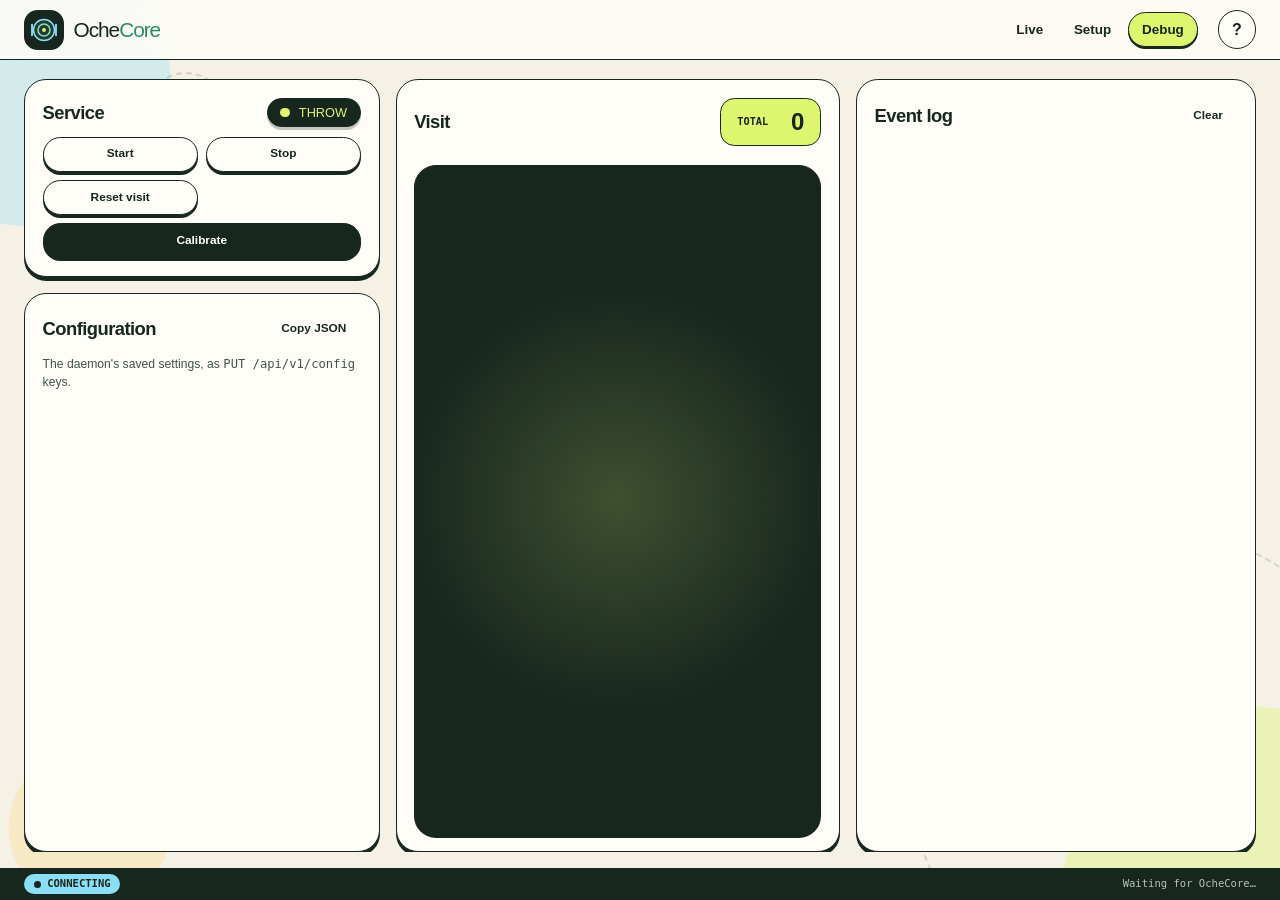
==== crates/oche-api/ui/debug/index.html @ 312de06c "feat(api): serve the browser UI on the daemon's port Embed the browser UI (live view, four-step setu" ====
<!doctype html>
<html lang="en">
<head>
  <meta charset="utf-8">
  <meta name="viewport" content="width=device-width, initial-scale=1">
  <meta name="theme-color" content="#f5f1e7">
  <meta name="description" content="Debug tools for the OcheCore board: service controls, demo throws and the raw event log.">
  <title>Debug · OcheCore</title>
  <link rel="icon" href="../assets/icon.svg" type="image/svg+xml">
  <link rel="stylesheet" href="../assets/style.css">
</head>
<body data-page="debug">
  <a class="skip-link" href="#main-content">Skip to content</a>

  <header class="site-header">
    <a class="brand" href="../index.html" aria-label="OcheCore live view">
      <svg class="brand-mark" viewBox="0 0 48 48" aria-hidden="true">
        <rect width="48" height="48" rx="14" fill="#17261f"/>
        <circle cx="24" cy="24" r="14" fill="#203b31" stroke="#8bdef4" stroke-width="2"/>
        <circle cx="24" cy="24" r="8" fill="none" stroke="#91dfb7" stroke-width="2"/>
        <circle cx="24" cy="24" r="2.6" fill="#ddf56f"/>
        <path d="M8 17v14M40 17v14" fill="none" stroke="#8bdef4" stroke-width="2.5" stroke-linecap="round"/>
      </svg>
      <span class="brand-name">Oche<span>Core</span></span>
    </a>
    <nav class="app-nav" aria-label="Sections">
      <a href="../index.html">Live</a>
      <a href="../setup/index.html">Setup</a>
      <a href="../debug/index.html" aria-current="page">Debug</a>
    </nav>
    <a class="help-link" href="https://github.com/mondeggo/OcheCore" target="_blank" rel="noreferrer" aria-label="Open the OcheCore documentation">?</a>
  </header>

  <main class="page-shell" id="main-content">
    <div class="page-body debug-layout">
      <div class="debug-column">
        <section class="panel" aria-labelledby="service-title">
          <div class="panel-header">
            <h2 id="service-title">Service</h2>
            <span class="board-state board-state-small" id="board-state" data-tone="ready">Throw</span>
          </div>
          <div class="control-buttons">
            <button class="btn btn-small" type="button" data-command="start">Start</button>
            <button class="btn btn-small" type="button" data-command="stop">Stop</button>
            <button class="btn btn-small" type="button" data-command="reset">Reset visit</button>
            <button class="btn btn-small" type="button" data-command="demo_takeout" data-args='{"remaining":0}' data-demo-only hidden>Take out darts</button>
            <button class="btn btn-small btn-primary" type="button" data-command="calibrate">Calibrate</button>
          </div>
        </section>

        <section class="panel debug-config" aria-labelledby="config-title">
          <div class="panel-header">
            <h2 id="config-title">Configuration</h2>
            <button class="btn btn-small btn-ghost" type="button" id="copy-config">Copy JSON</button>
          </div>
          <p class="hint">The daemon's saved settings, as <code>PUT /api/v1/config</code> keys.</p>
          <ol class="debug-list" id="config-list"></ol>
        </section>
      </div>

      <section class="panel debug-throws" aria-labelledby="throws-title">
        <div class="panel-header">
          <h2 id="throws-title">Visit</h2>
          <span class="visit-total">Total <strong id="visit-total">0</strong></span>
        </div>
        <div class="dart-slots" id="dart-slots"></div>
        <div class="board-stage">
          <svg id="throw-board" viewBox="-235 -235 470 470" role="img" aria-label="Dartboard with the darts of the current visit; in demo mode, click to throw"></svg>
        </div>
        <div class="quick-throws" role="group" aria-label="Quick demo throws" data-demo-only hidden>
          <button class="throw-btn" type="button" data-throw="T20">T20</button>
          <button class="throw-btn" type="button" data-throw="T19">T19</button>
          <button class="throw-btn" type="button" data-throw="D20">D20</button>
          <button class="throw-btn" type="button" data-throw="SB">SB</button>
          <button class="throw-btn" type="button" data-throw="DB">DB</button>
          <button class="throw-btn" type="button" data-throw="MISS">Miss</button>
        </div>
      </section>

      <section class="panel debug-events" aria-labelledby="log-title">
        <div class="panel-header">
          <h2 id="log-title">Event log</h2>
          <button class="btn btn-small btn-ghost" type="button" id="clear-events">Clear</button>
        </div>
        <ol class="debug-list debug-log" id="event-log"></ol>
      </section>
    </div>
  </main>

  <footer class="status-bar" aria-label="Board status">
    <span class="status-state" id="status-state" data-tone="ready">Ready</span>
    <span class="status-item" id="status-cameras"></span>
    <span class="status-item" id="status-address"></span>
    <span class="status-item status-preview" id="status-connection">Connecting…</span>
  </footer>

  <script src="../assets/app.js" defer></script>
  <script src="debug.js" defer></script>
</body>
</html>
---- crates/oche-api/ui/assets/style.css ----
:root {
  --ink: #17261f;
  --ink-soft: #42534b;
  --paper: #fffdf7;
  --canvas: #f5f1e7;
  --line: #cfc9bb;
  --lime: #ddf56f;
  --cyan: #8bdef4;
  --coral: #ff7b66;
  --yellow: #ffd463;
  --mint: #91dfb7;
  --red: #d9493f;
  --green: #2b8a60;
  --display: "Arial Rounded MT Bold", "Trebuchet MS", ui-rounded, "Segoe UI", sans-serif;
  --body: "Aptos", "Segoe UI", "Trebuchet MS", sans-serif;
  --mono: "Cascadia Mono", "SFMono-Regular", Consolas, monospace;
  --shadow: 0 4px 0 var(--ink);
  --radius: 22px;
  --gutter: max(1.5rem, (100% - 1280px) / 2);
  color-scheme: light;
  font-family: var(--body);
  color: var(--ink);
  /* Soft colour bubbles: big cyan and lime ones in opposite corners,
     two small accents, and dashed outlines in body::before/::after. */
  background:
    radial-gradient(circle at 2% 9%, rgba(139, 222, 244, 0.32) 0 9rem, transparent 9.1rem),
    radial-gradient(circle at 98% 100%, rgba(221, 245, 111, 0.4) 0 12rem, transparent 12.1rem),
    radial-gradient(circle at 93% 20%, rgba(255, 123, 102, 0.18) 0 3.2rem, transparent 3.3rem),
    radial-gradient(circle at 7% 92%, rgba(255, 212, 99, 0.26) 0 5rem, transparent 5.1rem),
    var(--canvas);
  background-attachment: fixed;
}

* {
  box-sizing: border-box;
}

html {
  min-width: 320px;
  overflow-x: clip;
}

body {
  display: flex;
  min-height: 100vh;
  min-height: 100dvh;
  flex-direction: column;
  margin: 0;
  font-size: 16px;
  line-height: 1.5;
}


body::before,
body::after {
  position: fixed;
  z-index: -1;
  border: 2px dashed rgba(23, 38, 31, 0.14);
  border-radius: 50%;
  pointer-events: none;
  content: "";
}

/* A ring around the lime bubble and a small one by the cyan bubble. */
body::before {
  right: -7rem;
  bottom: -7rem;
  width: 30rem;
  height: 30rem;
}

body::after {
  top: 4.5rem;
  left: 9rem;
  width: 5rem;
  height: 5rem;
}

/* The board view redirects to setup until the board is ready. */
body[data-page="home"]:not(.is-ready) main {
  visibility: hidden;
}

button,
input,
select {
  font: inherit;
}

button,
a {
  color: inherit;
  -webkit-tap-highlight-color: transparent;
}

svg {
  display: block;
}

h1,
h2,
h3,
p {
  margin-top: 0;
}

h1,
h2,
h3 {
  font-family: var(--display);
  letter-spacing: -0.03em;
  line-height: 1.05;
}

h1 {
  margin-bottom: 0.3rem;
  font-size: clamp(1.6rem, 2.6vw, 2.2rem);
}

h2 {
  margin-bottom: 0;
  font-size: 1.15rem;
}

h3 {
  margin: 0;
  font-size: 1rem;
}

p {
  color: var(--ink-soft);
}

:focus-visible {
  outline: 3px solid var(--coral);
  outline-offset: 3px;
}

.sr-only {
  position: absolute;
  width: 1px;
  height: 1px;
  overflow: hidden;
  clip: rect(0 0 0 0);
  white-space: nowrap;
}

.skip-link {
  position: absolute;
  top: 0.75rem;
  left: 0.75rem;
  z-index: 100;
  padding: 0.65rem 1rem;
  border: 2px solid var(--ink);
  border-radius: 999px;
  color: var(--paper);
  background: var(--ink);
  transform: translateY(-180%);
}

.skip-link:focus {
  transform: translateY(0);
}

/* Top bar: brand, the page's centre slot, section links and help. */
.page-shell {
  width: min(100% - 3rem, 1280px);
  margin-inline: auto;
}

.site-header {
  position: relative;
  z-index: 2;
  display: flex;
  align-items: center;
  gap: 1.25rem;
  padding: 0.6rem var(--gutter);
  border-bottom: 1.5px solid var(--ink);
  background: rgba(255, 253, 247, 0.86);
  backdrop-filter: blur(10px);
}

.brand {
  display: inline-flex;
  flex: 0 0 auto;
  align-items: center;
  gap: 0.6rem;
  text-decoration: none;
}

.brand-mark {
  width: 2.5rem;
  height: 2.5rem;
  border: 2px solid var(--ink);
  border-radius: 0.85rem;
  background: var(--ink);
}

.brand-name {
  font-family: var(--display);
  font-size: 1.3rem;
  letter-spacing: -0.05em;
}

.brand-name span {
  color: var(--green);
}

.help-link {
  display: grid;
  flex: 0 0 auto;
  width: 2.4rem;
  height: 2.4rem;
  place-items: center;
  border: 1.5px solid var(--ink);
  border-radius: 50%;
  background: var(--paper);
  font-family: var(--display);
  font-weight: 900;
  text-decoration: none;
}

/* Section links: Live, Setup, Debug. */
.app-nav {
  display: flex;
  flex: 0 0 auto;
  align-items: center;
  gap: 0.2rem;
  margin-left: auto;
}

.app-nav a {
  padding: 0.4rem 0.8rem;
  border: 1.5px solid transparent;
  border-radius: 999px;
  font-size: 0.84rem;
  font-weight: 800;
  text-decoration: none;
}

.app-nav a:hover {
  border-color: var(--ink);
}

.app-nav a[aria-current="page"] {
  border-color: var(--ink);
  background: var(--lime);
  box-shadow: 0 2px 0 var(--ink);
}

/* Steps: our tab bar. The current step is ink, finished steps are mint. */
.setup-nav {
  display: grid;
  flex: 1;
  max-width: 42rem;
  grid-template-columns: repeat(4, minmax(0, 1fr));
  gap: 0.25rem;
  margin-inline: auto;
  padding: 0.25rem;
  border: 1.5px solid var(--ink);
  border-radius: 999px;
  background: var(--canvas);
}

.setup-step {
  display: flex;
  min-width: 0;
  align-items: center;
  gap: 0.55rem;
  padding: 0.25rem 0.75rem 0.25rem 0.3rem;
  border-radius: 999px;
  text-decoration: none;
  transition: background 150ms ease;
}

.setup-step:hover {
  background: var(--paper);
}

.setup-step strong {
  overflow: hidden;
  font-size: 0.9rem;
  text-overflow: ellipsis;
  white-space: nowrap;
}

.step-number {
  display: grid;
  flex: 0 0 auto;
  width: 1.8rem;
  height: 1.8rem;
  place-items: center;
  border: 1.5px solid var(--ink);
  border-radius: 50%;
  font-family: var(--mono);
  font-size: 0.74rem;
  font-weight: 800;
}

/* Finished steps: a dark box with a lime tick, no tinted background. */
.setup-step.is-done .step-number {
  color: var(--lime);
  background: var(--ink);
}

.setup-step.is-current {
  color: var(--paper);
  background: var(--ink);
}

.setup-step.is-current .step-number {
  color: var(--ink);
  border-color: var(--lime);
  background: var(--lime);
}

/* Hidden panels stay hidden even when a class sets their display. */
[hidden] {
  display: none !important;
}

/* Steps open in order: later ones wait until the earlier ones are done. */
.setup-step.is-locked {
  opacity: 0.45;
  cursor: not-allowed;
}

.setup-step.is-locked:hover {
  background: none;
}

/* Page: centred title, the step's content, then Back / Next. */
.page-shell {
  display: flex;
  flex: 1;
  min-height: 0;
  flex-direction: column;
  padding-block: 1.2rem 1rem;
}

.page-head {
  margin-bottom: 1rem;
  text-align: center;
}

.lede {
  max-width: 90ch;
  margin: 0 auto;
  font-size: 0.95rem;
}

.hero-highlight {
  position: relative;
  z-index: 0;
  white-space: nowrap;
}

.hero-highlight::after {
  position: absolute;
  right: -0.1em;
  bottom: 0.04em;
  left: -0.06em;
  z-index: -1;
  height: 0.3em;
  border-radius: 999px;
  background: var(--lime);
  content: "";
  transform: rotate(-1.5deg);
}

.page-body {
  flex: 1;
  min-height: 0;
}

.footer-nav {
  display: flex;
  width: min(100%, var(--content-width, 100%));
  align-items: center;
  justify-content: flex-end;
  gap: 0.6rem;
  margin: 1rem auto 0;
}

/* Setup steps with fixed-size content keep title, panels and buttons
   together, centred in the window, instead of pushing the buttons down. */
body[data-page="board"] .page-shell,
body[data-page="cameras"] .page-shell,
body[data-page="calibrate"] .page-shell {
  justify-content: center;
}

body[data-page="board"] .page-body,
body[data-page="cameras"] .page-body,
body[data-page="calibrate"] .page-body {
  flex: 0 1 auto;
}

body[data-page="board"] {
  --content-width: 34rem;
}

.footer-start {
  margin-right: auto;
}

.panel {
  padding: 1.1rem;
  border: 1.5px solid var(--ink);
  border-radius: var(--radius);
  background: var(--paper);
  box-shadow: var(--shadow);
}

.panel-header {
  display: flex;
  align-items: center;
  justify-content: space-between;
  gap: 1rem;
  margin-bottom: 0.5rem;
}

/* Form fields. */
.field {
  display: grid;
  gap: 0.35rem;
}

.field-row {
  display: grid;
  grid-template-columns: repeat(2, minmax(0, 1fr));
  gap: 1rem;
  align-items: start;
}

.field label {
  font-size: 0.82rem;
  font-weight: 800;
}

.hint {
  margin: 0;
  color: var(--ink-soft);
  font-size: 0.76rem;
  line-height: 1.45;
}

input[type="text"],
select {
  width: 100%;
  min-height: 2.8rem;
  padding: 0.55rem 0.9rem;
  border: 1.5px solid var(--ink);
  border-radius: 0.8rem;
  color: var(--ink);
  background: var(--canvas);
  transition: box-shadow 150ms ease, background 150ms ease;
}

input[type="text"]::placeholder {
  color: #8b918a;
}

input[type="text"]:focus,
select:focus {
  background: var(--paper);
  box-shadow: 0 0 0 4px rgba(139, 222, 244, 0.4);
  outline: 0;
}

select {
  appearance: none;
  padding-right: 2.4rem;
  background-image:
    linear-gradient(45deg, transparent 50%, var(--ink) 50%),
    linear-gradient(135deg, var(--ink) 50%, transparent 50%);
  background-position:
    calc(100% - 1.15rem) 50%,
    calc(100% - 0.8rem) 50%;
  background-repeat: no-repeat;
  background-size: 0.35rem 0.35rem;
}

.field.has-error input[type="text"],
.field.has-error select {
  border-color: var(--red);
  box-shadow: 0 0 0 4px rgba(217, 73, 63, 0.18);
}

.field-error {
  color: var(--red);
  font-size: 0.74rem;
  font-weight: 800;
}

/* Buttons. */
.btn {
  display: inline-flex;
  min-height: 2.75rem;
  align-items: center;
  justify-content: center;
  gap: 0.5rem;
  padding: 0.6rem 1.15rem;
  border: 1.5px solid var(--ink);
  border-radius: 999px;
  color: var(--ink);
  background: var(--paper);
  box-shadow: 0 3px 0 var(--ink);
  font-size: 0.84rem;
  font-weight: 800;
  line-height: 1;
  text-decoration: none;
  cursor: pointer;
  transition: transform 120ms ease, box-shadow 120ms ease, background 120ms ease;
}

.btn:hover {
  background: var(--canvas);
  transform: translateY(-1px);
  box-shadow: 0 4px 0 var(--ink);
}

.btn:active {
  transform: translateY(2px);
  box-shadow: 0 1px 0 var(--ink);
}

.btn:disabled,
.btn[aria-disabled="true"] {
  opacity: 0.4;
  cursor: not-allowed;
  transform: none;
  box-shadow: 0 2px 0 var(--ink);
}

.btn-primary,
.btn-primary:hover {
  color: var(--paper);
  background: var(--ink);
}

.btn-lime,
.btn-lime:hover {
  background: var(--lime);
}

.btn-ghost {
  border-color: transparent;
  background: transparent;
  box-shadow: none;
}

.btn-ghost:hover {
  border-color: var(--ink);
  background: transparent;
  box-shadow: none;
}

.btn-small {
  min-height: 2.2rem;
  padding: 0.4rem 0.85rem;
  font-size: 0.74rem;
}

.icon-btn {
  display: grid;
  width: 2rem;
  height: 2rem;
  place-items: center;
  border: 1.5px solid var(--ink);
  border-radius: 0.65rem;
  background: var(--paper);
  cursor: pointer;
}

.icon-btn:hover {
  background: var(--canvas);
}

.icon-btn svg {
  width: 1rem;
  height: 1rem;
}

/* Step 1: board. */
.board-body {
  display: grid;
  place-items: center;
}

.board-form {
  width: min(100%, 34rem);
}

.board-form .field-row {
  margin-top: 1.1rem;
}

.board-form .hint {
  margin-top: 0.9rem;
}

/* Camera cards: shared by the cameras and calibrate steps. */
.cameras-body,
.calibrate-body,
.play-body {
  display: flex;
  flex-direction: column;
  gap: 1rem;
}

.camera-grid {
  display: grid;
  flex: 1 1 22rem;
  min-height: 0;
  max-height: 22rem;
  grid-template-columns: repeat(var(--cols, 3), minmax(0, 24rem));
  grid-template-rows: minmax(0, 1fr);
  justify-content: center;
  gap: 1rem;
}

.camera-grid.can-add {
  grid-template-columns: repeat(var(--cols, 3), minmax(0, 24rem)) 4.5rem;
}

.camera-card {
  display: flex;
  min-height: 0;
  flex-direction: column;
  overflow: hidden;
  padding: 0;
}

.camera-card-head {
  display: flex;
  align-items: center;
  gap: 0.55rem;
  padding: 0.6rem 0.7rem;
}

.camera-title {
  flex: 1;
  min-width: 0;
  line-height: 1.15;
}

.camera-title h3 {
  font-size: 0.95rem;
}

.camera-title small {
  display: block;
  overflow: hidden;
  color: var(--ink-soft);
  font-family: var(--mono);
  font-size: 0.56rem;
  text-overflow: ellipsis;
  white-space: nowrap;
}

.cam-number {
  display: grid;
  width: 2rem;
  height: 2rem;
  flex: 0 0 auto;
  place-items: center;
  border: 1.5px solid var(--ink);
  border-radius: 0.6rem;
  background: var(--yellow);
  font-family: var(--mono);
  font-size: 0.68rem;
  font-weight: 900;
}

.camera-card:nth-child(2) .cam-number {
  background: var(--cyan);
}

.camera-card:nth-child(3) .cam-number {
  background: var(--coral);
}

.camera-card:nth-child(4) .cam-number {
  background: var(--mint);
}

.camera-tool-buttons {
  display: flex;
  gap: 0.3rem;
}

.camera-preview {
  position: relative;
  flex: 1;
  min-height: 7rem;
  overflow: hidden;
  border-top: 1.5px solid var(--ink);
  background: #163128;
}

.camera-device {
  padding: 0.6rem 0.7rem;
  border-top: 1.5px solid var(--ink);
}

.camera-preview > svg {
  position: absolute;
  inset: 0;
  width: 100%;
  height: 100%;
}

/* Calibrate: click a camera's frame to mark its 20. */
.camera-preview.is-pickable > svg {
  cursor: crosshair;
}

/* Why a camera shows no frame, with a Start button when it is stopped. */
.preview-empty {
  position: absolute;
  inset: 0;
  display: grid;
  place-content: center;
  justify-items: center;
  gap: 0.6rem;
  padding: 1rem;
  color: var(--paper);
  font-size: 0.78rem;
  font-weight: 700;
  text-align: center;
}

.preview-empty p {
  max-width: 22rem;
  margin: 0;
  color: var(--paper);
}

/* Camera settings are being saved. */
.camera-grid.is-busy {
  opacity: 0.7;
  pointer-events: none;
}

.preview-label {
  position: absolute;
  right: 0.55rem;
  bottom: 0.55rem;
  z-index: 1;
  padding: 0.22rem 0.5rem;
  border: 1px solid rgba(255, 253, 247, 0.45);
  border-radius: 0.45rem;
  color: var(--paper);
  background: rgba(23, 38, 31, 0.75);
  font-family: var(--mono);
  font-size: 0.6rem;
  font-weight: 700;
}

.camera-device select {
  min-height: 2.4rem;
  padding-block: 0.35rem;
  font-size: 0.78rem;
}

.add-camera {
  display: grid;
  place-content: center;
  gap: 0.3rem;
  border: 2px dashed var(--ink-soft);
  border-radius: var(--radius);
  color: var(--ink-soft);
  background: rgba(255, 253, 247, 0.5);
  font-size: 0.7rem;
  font-weight: 800;
  text-align: center;
  cursor: pointer;
}

.add-camera span {
  font-family: var(--display);
  font-size: 1.8rem;
  line-height: 1;
}

.add-camera:hover {
  border-color: var(--ink);
  color: var(--ink);
  background: var(--lime);
}

/* Settings that apply to every camera. */
.detection-settings {
  display: grid;
  grid-template-columns: repeat(4, minmax(0, 1fr));
  gap: 0.9rem;
  width: min(100%, 60rem);
  margin-inline: auto;
  padding: 0.8rem 1rem;
}

.detection-settings select {
  min-height: 2.5rem;
  padding-block: 0.4rem;
  font-size: 0.82rem;
}

/* Step 3: calibrate. */
.cal-status {
  flex: 0 0 auto;
  padding: 0.22rem 0.55rem;
  border: 1px solid var(--line);
  border-radius: 999px;
  color: var(--ink-soft);
  background: var(--canvas);
  font-family: var(--mono);
  font-size: 0.6rem;
  font-weight: 800;
  white-space: nowrap;
}

.cal-status[data-tone="found"] {
  border-color: var(--ink);
  color: var(--ink);
  background: rgba(255, 123, 102, 0.35);
}

.cal-status[data-tone="busy"] {
  border-color: var(--ink);
  color: var(--ink);
  background: var(--yellow);
}

.cal-status[data-tone="done"] {
  border-color: var(--green);
  color: var(--ink);
  background: var(--mint);
}

.mission-strip {
  display: grid;
  grid-template-columns: repeat(3, minmax(0, 1fr));
  gap: 0.8rem;
  width: min(100%, 64rem);
  margin: 0 auto;
  padding: 0;
  list-style: none;
  counter-reset: mission;
}

.mission {
  display: grid;
  grid-template-columns: auto minmax(0, 1fr) auto;
  align-items: center;
  gap: 0.7rem;
  padding: 0.7rem 0.8rem;
  border: 1.5px solid var(--line);
  border-radius: 1rem;
  background: var(--paper);
  counter-increment: mission;
}

.mission-number {
  display: grid;
  width: 1.9rem;
  height: 1.9rem;
  place-items: center;
  border: 1.5px solid var(--line);
  border-radius: 50%;
  color: var(--ink-soft);
  font-family: var(--mono);
  font-size: 0.7rem;
  font-weight: 900;
}

.mission-number::before {
  content: counter(mission);
}

.mission.is-active {
  border-color: var(--ink);
  background: var(--yellow);
  box-shadow: 0 3px 0 var(--ink);
}

.mission.is-active .mission-number {
  border-color: var(--ink);
  color: var(--ink);
  background: var(--paper);
}

.mission.is-done .mission-number {
  border-color: var(--green);
  color: var(--paper);
  background: var(--green);
}

.mission.is-done .mission-number::before {
  content: "✓";
}

.mission h3 {
  font-family: var(--body);
  font-size: 0.84rem;
  letter-spacing: 0;
  line-height: 1.25;
}

.mission p {
  margin: 0;
  font-size: 0.72rem;
  line-height: 1.35;
}

.mission-strip.is-pair {
  grid-template-columns: repeat(2, minmax(0, 1fr));
  width: min(100%, 46rem);
}

/* How to find the 20: a dart at D20, or picking it on each camera. */
.mode-switch {
  display: inline-flex;
  align-items: center;
  gap: 0.2rem;
  margin-top: 0.7rem;
  padding: 0.2rem;
  border: 1.5px solid var(--ink);
  border-radius: 999px;
  background: var(--paper);
}

.mode-switch > span {
  padding-inline: 0.7rem 0.4rem;
  color: var(--ink-soft);
  font-family: var(--mono);
  font-size: 0.66rem;
  font-weight: 800;
  text-transform: uppercase;
}

.mode-switch button {
  padding: 0.35rem 0.95rem;
  border: 0;
  border-radius: 999px;
  background: transparent;
  font-size: 0.8rem;
  font-weight: 800;
  cursor: pointer;
}

.mode-switch button:hover {
  background: var(--canvas);
}

.mode-switch button[aria-checked="true"] {
  color: var(--lime);
  background: var(--ink);
}

.mode-switch button:disabled {
  cursor: not-allowed;
  opacity: 0.5;
}

/* The joined ‹ › pair that turns the red segment on one camera. */
.orient-controls {
  display: flex;
  align-items: center;
  justify-content: space-between;
  gap: 0.5rem;
  padding: 0.45rem 0.6rem 0.45rem 0.8rem;
  border-top: 1.5px solid var(--ink);
  font-size: 0.76rem;
  font-weight: 800;
}

.turn-buttons {
  display: inline-flex;
  flex: 0 0 auto;
  overflow: hidden;
  border: 1.5px solid var(--ink);
  border-radius: 999px;
  background: var(--paper);
  box-shadow: 0 2px 0 var(--ink);
}

.turn-buttons button {
  display: grid;
  width: 2.4rem;
  height: 2rem;
  place-items: center;
  border: 0;
  background: transparent;
  cursor: pointer;
}

.turn-buttons button + button {
  border-left: 1.5px solid var(--ink);
}

.turn-buttons button:hover {
  background: var(--lime);
}

.turn-buttons svg {
  width: 1rem;
  height: 1rem;
}

/* Only the step in progress needs its button. */
.mission:not(.is-active) .btn {
  visibility: hidden;
}

/* Darts: the detection strip and board, on the test step and home. */
.detection-strip {
  display: flex;
  flex-wrap: wrap;
  align-items: stretch;
  justify-content: center;
  gap: 0.55rem;
}

.board-state {
  display: inline-flex;
  min-width: 10rem;
  align-items: center;
  justify-content: center;
  gap: 0.55rem;
  padding: 0.45rem 1.2rem;
  border: 1.5px solid var(--ink);
  border-radius: 0.9rem;
  color: var(--lime);
  background: var(--ink);
  box-shadow: 0 3px 0 rgba(23, 38, 31, 0.25);
  font-family: var(--display);
  font-size: 1.05rem;
  text-transform: uppercase;
}

.board-state::before {
  width: 0.6rem;
  height: 0.6rem;
  border-radius: 50%;
  background: currentColor;
  content: "";
}

.board-state[data-tone="takeout"] {
  color: var(--ink);
  background: var(--yellow);
}

.board-state[data-tone="stopped"] {
  color: var(--ink);
  background: var(--coral);
}

.board-state[data-tone="busy"] {
  color: var(--ink);
  background: var(--cyan);
}

.board-state[data-tone="problem"] {
  color: var(--paper);
  background: var(--red);
}

/* A dart seen but not placed; it scores 0 until corrected. */
.dart-slot.is-uncertain {
  border-style: dashed;
  background: var(--yellow);
}

.dart-slots {
  display: flex;
  gap: 0.55rem;
}

.dart-slot {
  display: grid;
  min-width: 4.6rem;
  place-items: center;
  padding: 0.4rem 0.6rem;
  border: 1.5px dashed var(--line);
  border-radius: 0.9rem;
  color: var(--ink-soft);
  background: var(--canvas);
  font-family: var(--display);
  font-size: 1.1rem;
}

.dart-slot.is-filled {
  border-style: solid;
  border-color: var(--ink);
  color: var(--ink);
  background: var(--paper);
  box-shadow: 0 3px 0 var(--ink);
}

.visit-total {
  display: inline-flex;
  align-items: center;
  gap: 0.6rem;
  padding: 0.3rem 1rem;
  border: 1.5px solid var(--ink);
  border-radius: 0.9rem;
  background: var(--lime);
  font-family: var(--mono);
  font-size: 0.64rem;
  font-weight: 800;
  text-transform: uppercase;
}

.visit-total strong {
  min-width: 2ch;
  font-family: var(--display);
  font-size: 1.5rem;
  text-align: right;
}

.board-stage {
  position: relative;
  flex: 1;
  min-height: 16rem;
  border: 1.5px solid var(--ink);
  border-radius: var(--radius);
  background:
    radial-gradient(circle at 50% 50%, rgba(221, 245, 111, 0.2), transparent 55%),
    var(--ink);
  box-shadow: var(--shadow);
}

.board-stage > svg {
  position: absolute;
  inset: 0.8rem;
  width: calc(100% - 1.6rem);
  height: calc(100% - 1.6rem);
  filter: drop-shadow(0 14px 14px rgba(0, 0, 0, 0.3));
  cursor: crosshair;
  transition: opacity 200ms ease;
}

.board-stage > svg.is-stopped {
  opacity: 0.35;
  cursor: not-allowed;
}

.demo-throws {
  position: absolute;
  bottom: 0.8rem;
  left: 0.8rem;
  display: flex;
  align-items: center;
  gap: 0.35rem;
  padding: 0.35rem;
  border: 1px solid rgba(255, 253, 247, 0.2);
  border-radius: 0.9rem;
  background: rgba(255, 253, 247, 0.08);
}

.demo-throws span {
  padding-inline: 0.35rem;
  color: rgba(255, 253, 247, 0.7);
  font-family: var(--mono);
  font-size: 0.6rem;
  font-weight: 800;
  text-transform: uppercase;
}

.throw-btn {
  min-height: 2rem;
  padding: 0 0.7rem;
  border: 1.5px solid var(--ink);
  border-radius: 0.6rem;
  background: var(--paper);
  font-family: var(--display);
  font-size: 0.8rem;
  cursor: pointer;
}

.throw-btn:hover {
  background: var(--yellow);
}

/* Board view: the current visit and the game events. */
.home-board-name {
  margin: 0 auto;
  padding: 0.3rem 1rem;
  border: 1.5px solid var(--ink);
  border-radius: 999px;
  color: var(--lime);
  background: var(--ink);
  font-family: var(--display);
  font-size: 0.95rem;
}

.home-board-name:empty {
  display: none;
}

.home-layout {
  display: grid;
  grid-template-columns: minmax(0, 1.5fr) minmax(280px, 0.6fr);
  gap: 1.2rem;
}

.home-play {
  display: flex;
  min-height: 0;
  flex-direction: column;
  gap: 0.9rem;
}

.board-stage > svg.is-display {
  cursor: default;
}

.event-panel {
  display: flex;
  min-height: 0;
  flex-direction: column;
}

.event-panel h2 {
  margin-bottom: 0.6rem;
}

.event-feed {
  flex: 1;
  min-height: 0;
  margin: 0;
  padding: 0;
  overflow-y: auto;
  list-style: none;
}

.event-item {
  display: grid;
  grid-template-columns: auto minmax(0, 1fr) auto auto;
  align-items: center;
  gap: 0.6rem;
  padding: 0.5rem 0.2rem;
  border-top: 1px dashed var(--line);
  font-size: 0.82rem;
}

.event-item time {
  color: var(--ink-soft);
  font-family: var(--mono);
  font-size: 0.62rem;
}

.event-title {
  font-weight: 700;
}

.event-detail {
  padding: 0.1rem 0.5rem;
  border: 1.5px solid var(--ink);
  border-radius: 0.5rem;
  background: var(--paper);
  font-family: var(--display);
  font-size: 0.78rem;
}

.event-value {
  min-width: 2.2ch;
  font-family: var(--display);
  text-align: right;
}

.event-item[data-kind="takeout_completed"] {
  margin-block: 0.3rem;
  padding-inline: 0.6rem;
  border: 1.5px solid var(--ink);
  border-radius: 0.8rem;
  background: var(--lime);
}

.event-item[data-kind="takeout_completed"] .event-detail {
  border: 0;
  background: none;
  font-family: var(--mono);
  font-size: 0.6rem;
  text-transform: uppercase;
}

.event-item:not([data-kind="throw_accepted"]):not([data-kind="takeout_completed"]) {
  color: var(--ink-soft);
}

.event-empty {
  margin: auto 0;
  padding: 1rem;
  font-size: 0.82rem;
  text-align: center;
}

/* Debug tools. */
.debug-layout {
  display: grid;
  grid-template-columns: minmax(260px, 0.8fr) minmax(0, 1fr) minmax(280px, 0.9fr);
  gap: 1rem;
}

.debug-column {
  display: flex;
  min-height: 0;
  flex-direction: column;
  gap: 1rem;
}

.control-buttons {
  display: grid;
  grid-template-columns: repeat(2, minmax(0, 1fr));
  gap: 0.5rem;
  margin-top: 0.6rem;
}

.control-buttons .btn-primary {
  grid-column: 1 / -1;
}

.board-state-small {
  min-width: 0;
  padding: 0.25rem 0.8rem;
  font-size: 0.8rem;
}

.debug-config,
.debug-events,
.debug-throws {
  display: flex;
  min-height: 0;
  flex-direction: column;
  gap: 0.6rem;
}

.debug-config {
  flex: 1;
}

.debug-config .panel-header,
.debug-events .panel-header,
.debug-throws .panel-header {
  margin-bottom: 0;
}

.debug-list {
  flex: 1;
  min-height: 0;
  margin: 0;
  padding: 0;
  overflow-y: auto;
  font-size: 0.72rem;
  list-style: none;
}

.debug-list li {
  display: flex;
  gap: 0.6rem;
  justify-content: space-between;
  padding: 0.3rem 0;
  border-top: 1px dashed var(--line);
}

.debug-list code,
.debug-list time,
.log-seq {
  font-family: var(--mono);
  font-size: 0.66rem;
}

.debug-log li {
  display: grid;
  grid-template-columns: auto auto minmax(0, 1fr) auto;
  align-items: baseline;
}

.debug-log code {
  overflow: hidden;
  color: var(--ink-soft);
  text-overflow: ellipsis;
  white-space: nowrap;
}

.log-seq,
.debug-list time {
  color: var(--ink-soft);
}

.log-kind {
  font-weight: 800;
}

.debug-empty {
  color: var(--ink-soft);
}

.debug-throws .dart-slots {
  justify-content: center;
}

.debug-throws .board-stage {
  min-height: 12rem;
}

.quick-throws {
  display: flex;
  flex-wrap: wrap;
  justify-content: center;
  gap: 0.4rem;
}

/* Status bar: the board's state, like the daemon's activity. */
.status-bar {
  display: flex;
  align-items: center;
  gap: 1.2rem;
  padding: 0.35rem var(--gutter);
  color: rgba(255, 253, 247, 0.72);
  background: var(--ink);
  font-family: var(--mono);
  font-size: 0.66rem;
  white-space: nowrap;
}

.status-state {
  display: inline-flex;
  align-items: center;
  gap: 0.4rem;
  padding: 0.15rem 0.6rem;
  border-radius: 999px;
  color: var(--ink);
  background: var(--mint);
  font-weight: 800;
  text-transform: uppercase;
}

.status-state::before {
  width: 0.45rem;
  height: 0.45rem;
  border-radius: 50%;
  background: var(--ink);
  content: "";
}

.status-state[data-tone="setup"],
.status-state[data-tone="takeout"] {
  background: var(--yellow);
}

.status-state[data-tone="busy"] {
  background: var(--cyan);
}

.status-state[data-tone="stopped"] {
  background: var(--coral);
}

.status-state[data-tone="problem"] {
  color: var(--paper);
  background: var(--red);
}

.status-preview {
  margin-left: auto;
}

.toast {
  position: fixed;
  bottom: 2.6rem;
  left: 50%;
  z-index: 100;
  max-width: min(90vw, 34rem);
  padding: 0.75rem 1rem;
  border: 1.5px solid var(--ink);
  border-radius: 0.9rem;
  color: var(--paper);
  background: var(--ink);
  box-shadow: 0 4px 0 rgba(23, 38, 31, 0.25);
  font-size: 0.8rem;
  font-weight: 700;
  opacity: 0;
  pointer-events: none;
  transform: translate(-50%, 1.4rem);
  transition: opacity 180ms ease, transform 180ms ease;
}

.toast.is-visible {
  opacity: 1;
  transform: translate(-50%, 0);
}

/* Desktop and laptop: the whole page fits the window, no page scroll. */
@media (min-width: 901px) and (min-height: 600px) {
  body {
    height: 100vh;
    height: 100dvh;
  }

  .page-body {
    overflow: hidden;
  }
}

/* Smaller screens: stack and scroll normally. */
@media (max-width: 900px), (max-height: 599px) {
  .camera-grid,
  .camera-grid.can-add {
    flex: none;
    max-height: none;
    grid-template-columns: repeat(auto-fill, minmax(15rem, 1fr));
    grid-template-rows: none;
  }

  .add-camera {
    min-height: 4rem;
  }

  .camera-preview {
    flex: none;
    aspect-ratio: 16 / 9;
  }

  .board-stage {
    flex: none;
    width: min(100%, 32rem);
    margin-inline: auto;
    aspect-ratio: 1;
  }
}

@media (max-width: 900px) {
  .site-header {
    flex-wrap: wrap;
    gap: 0.75rem 1rem;
  }

  .setup-nav {
    flex-basis: 100%;
    order: 3;
  }

  .home-board-name {
    display: none;
  }

  .detection-settings,
  .mission-strip {
    grid-template-columns: repeat(2, minmax(0, 1fr));
  }

  .home-layout,
  .debug-layout {
    grid-template-columns: 1fr;
  }

  .event-panel,
  .debug-list {
    max-height: 24rem;
  }
}

@media (max-width: 640px) {
  .site-header,
  .page-shell {
    width: min(100% - 2rem, 1280px);
  }

  .site-header {
    padding-inline: 1rem;
  }

  .brand-name {
    display: none;
  }

  .app-nav a {
    padding-inline: 0.6rem;
  }

  .setup-nav {
    border-radius: 1rem;
  }

  .setup-step {
    flex-direction: column;
    gap: 0.2rem;
    padding: 0.35rem 0.2rem;
    border-radius: 0.8rem;
  }

  .setup-step strong {
    font-size: 0.68rem;
  }

  .field-row,
  .mission-strip {
    grid-template-columns: 1fr;
  }

  .dart-slot {
    min-width: 3.4rem;
  }

  .board-state {
    min-width: 0;
    flex-basis: 100%;
  }

  .status-bar {
    gap: 0.8rem;
    overflow-x: auto;
  }
}

@media (prefers-reduced-motion: reduce) {
  *,
  *::before,
  *::after {
    transition-duration: 0.01ms !important;
  }
}
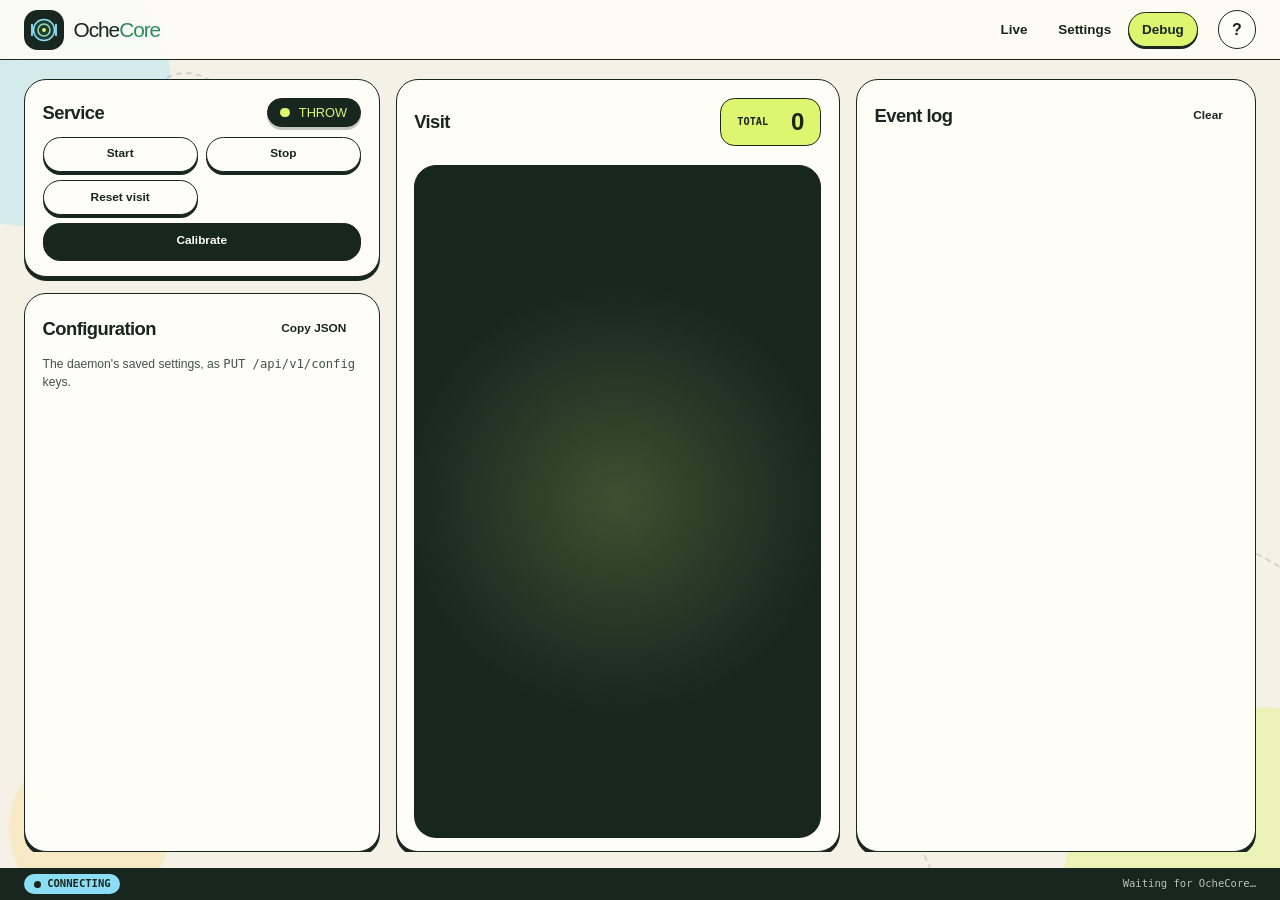
==== commit 72f75f7c: "feat: add browser settings, require two cameras, lock container address Browser UI: - settings page " ====
--- a/crates/oche-api/ui/debug/index.html
+++ b/crates/oche-api/ui/debug/index.html
@@ -25,7 +25,7 @@
     </a>
     <nav class="app-nav" aria-label="Sections">
       <a href="../index.html">Live</a>
-      <a href="../setup/index.html">Setup</a>
+      <a href="../settings/index.html">Settings</a>
       <a href="../debug/index.html" aria-current="page">Debug</a>
     </nav>
     <a class="help-link" href="https://github.com/mondeggo/OcheCore" target="_blank" rel="noreferrer" aria-label="Open the OcheCore documentation">?</a>
--- a/crates/oche-api/ui/assets/style.css
+++ b/crates/oche-api/ui/assets/style.css
@@ -220,7 +220,7 @@
   text-decoration: none;
 }
 
-/* Section links: Live, Setup, Debug. */
+/* Section links: Live, Settings, Debug. */
 .app-nav {
   display: flex;
   flex: 0 0 auto;
@@ -709,11 +709,6 @@
   inset: 0;
   width: 100%;
   height: 100%;
-}
-
-/* Calibrate: click a camera's frame to mark its 20. */
-.camera-preview.is-pickable > svg {
-  cursor: crosshair;
 }
 
 /* Why a camera shows no frame, with a Start button when it is stopped. */
@@ -1624,3 +1619,90 @@
     transition-duration: 0.01ms !important;
   }
 }
+
+/* Setup shows only its steps; this leads back once the board is set up. */
+.setup-exit {
+  flex: 0 0 auto;
+}
+
+/* Settings: the terminal UI's settings, two columns of panels. */
+.page-body.settings-layout {
+  display: grid;
+  width: min(100%, 64rem);
+  grid-template-columns: repeat(2, minmax(0, 1fr));
+  align-items: start;
+  gap: 1rem;
+  margin-inline: auto;
+  overflow-y: auto;
+}
+
+.settings-column {
+  display: flex;
+  flex-direction: column;
+  gap: 1rem;
+}
+
+.settings-row {
+  margin-top: 0.9rem;
+}
+
+.settings-actions {
+  display: flex;
+  gap: 0.4rem;
+}
+
+.settings-list {
+  margin: 0;
+  padding: 0;
+  list-style: none;
+}
+
+.settings-list li {
+  display: flex;
+  align-items: center;
+  gap: 0.7rem;
+  padding: 0.55rem 0;
+  border-top: 1px dashed var(--line);
+}
+
+.settings-list li:first-child {
+  border-top: 0;
+}
+
+.settings-list strong {
+  display: block;
+  font-size: 0.86rem;
+}
+
+.settings-list small {
+  color: var(--ink-soft);
+  font-family: var(--mono);
+  font-size: 0.7rem;
+}
+
+.settings-list li.is-problem small {
+  color: var(--red);
+}
+
+@media (max-width: 900px) {
+  .page-body.settings-layout {
+    grid-template-columns: 1fr;
+  }
+}
+
+/* A saved setting that is not in use yet. */
+.hint.is-warning {
+  padding: 0.5rem 0.7rem;
+  border: 1.5px solid var(--ink);
+  border-radius: 0.7rem;
+  color: var(--ink);
+  background: var(--yellow);
+  font-weight: 700;
+}
+
+/* Fields something outside OcheCore decides. */
+input:disabled {
+  color: var(--ink-soft);
+  background: var(--line);
+  cursor: not-allowed;
+}
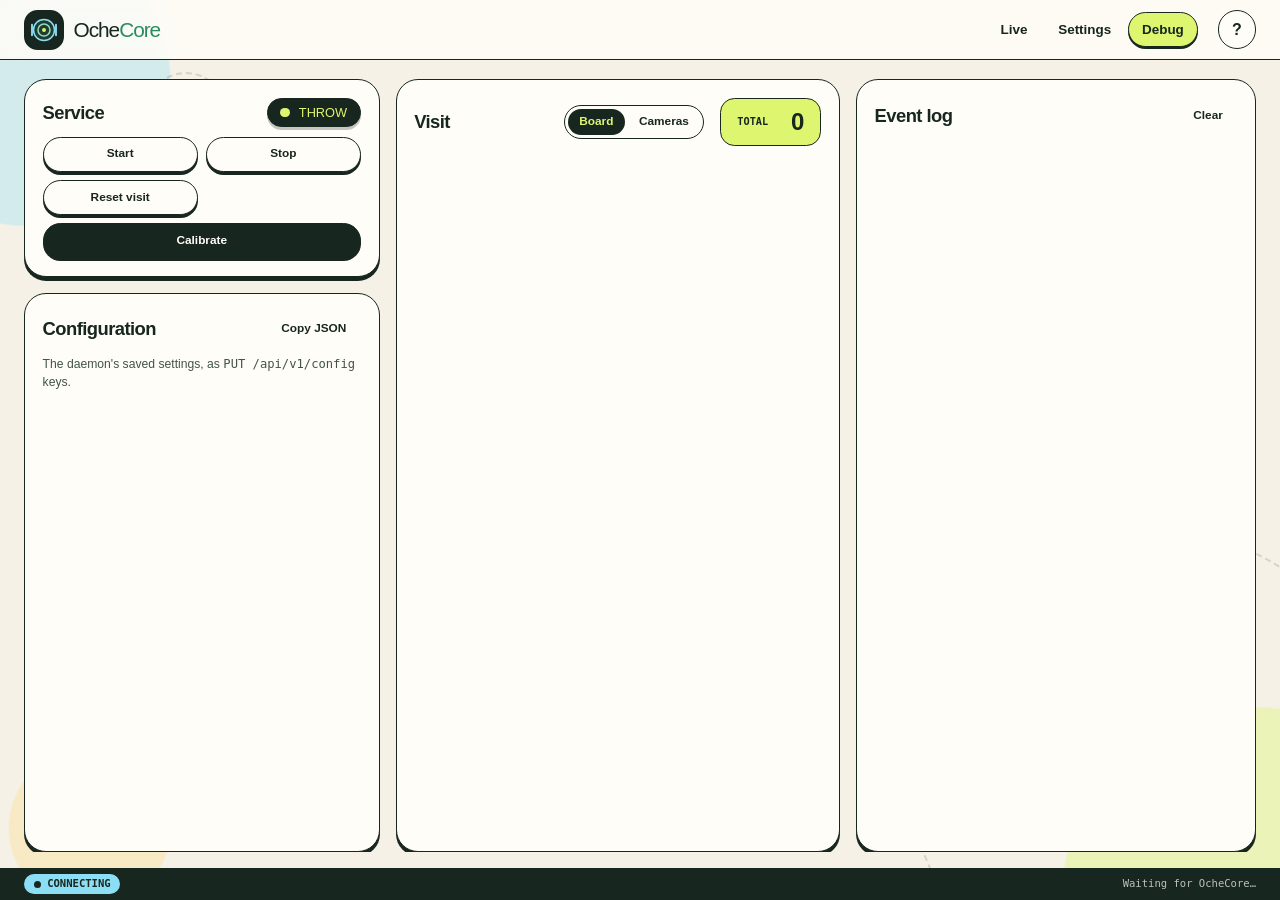
==== commit 1b58e456: "feat: correct darts by pointing and save corrections for analysis Dart positions and corrections: - " ====
--- a/crates/oche-api/ui/debug/index.html
+++ b/crates/oche-api/ui/debug/index.html
@@ -42,7 +42,7 @@
           <div class="control-buttons">
             <button class="btn btn-small" type="button" data-command="start">Start</button>
             <button class="btn btn-small" type="button" data-command="stop">Stop</button>
-            <button class="btn btn-small" type="button" data-command="reset">Reset visit</button>
+            <button class="btn btn-small" type="button" data-command="reset" title="Clears the scores; darts on the board stay until taken out">Reset visit</button>
             <button class="btn btn-small" type="button" data-command="demo_takeout" data-args='{"remaining":0}' data-demo-only hidden>Take out darts</button>
             <button class="btn btn-small btn-primary" type="button" data-command="calibrate">Calibrate</button>
           </div>
@@ -61,11 +61,22 @@
       <section class="panel debug-throws" aria-labelledby="throws-title">
         <div class="panel-header">
           <h2 id="throws-title">Visit</h2>
+          <div class="view-switch is-inline" id="visit-view" role="radiogroup" aria-label="Visit view">
+            <button type="button" role="radio" aria-checked="true" data-visit-view="board">Board</button>
+            <button type="button" role="radio" aria-checked="false" data-visit-view="cameras">Cameras</button>
+          </div>
           <span class="visit-total">Total <strong id="visit-total">0</strong></span>
         </div>
         <div class="dart-slots" id="dart-slots"></div>
-        <div class="board-stage">
+        <div class="board-stage" id="visit-board">
           <svg id="throw-board" viewBox="-235 -235 470 470" role="img" aria-label="Dartboard with the darts of the current visit; in demo mode, click to throw"></svg>
+        </div>
+        <div class="debug-cameras" id="visit-cameras" hidden>
+          <div class="debug-cameras-head">
+            <p class="hint" id="pictures-caption">No pictures yet.</p>
+            <button class="btn btn-small" type="button" id="take-pictures">Take pictures</button>
+          </div>
+          <div class="debug-camera-grid" id="debug-camera-grid"></div>
         </div>
         <div class="quick-throws" role="group" aria-label="Quick demo throws" data-demo-only hidden>
           <button class="throw-btn" type="button" data-throw="T20">T20</button>
--- a/crates/oche-api/ui/assets/style.css
+++ b/crates/oche-api/ui/assets/style.css
@@ -1119,12 +1119,6 @@
   position: relative;
   flex: 1;
   min-height: 16rem;
-  border: 1.5px solid var(--ink);
-  border-radius: var(--radius);
-  background:
-    radial-gradient(circle at 50% 50%, rgba(221, 245, 111, 0.2), transparent 55%),
-    var(--ink);
-  box-shadow: var(--shadow);
 }
 
 .board-stage > svg {
@@ -1347,8 +1341,10 @@
   flex: 1;
   min-height: 0;
   margin: 0;
-  padding: 0;
+  /* Room for the scrollbar, so it never covers the values. */
+  padding: 0 0.7rem 0 0;
   overflow-y: auto;
+  scrollbar-gutter: stable;
   font-size: 0.72rem;
   list-style: none;
 }
@@ -1706,3 +1702,132 @@
   background: var(--line);
   cursor: not-allowed;
 }
+
+/* Live board view: the drawn board or a flattened camera picture. */
+.view-switch {
+  position: absolute;
+  top: 0.8rem;
+  right: 0.8rem;
+  display: flex;
+  gap: 0.2rem;
+  padding: 0.2rem;
+  border: 1.5px solid var(--ink);
+  border-radius: 999px;
+  background: var(--paper);
+}
+
+.view-switch button {
+  padding: 0.25rem 0.7rem;
+  border: 0;
+  border-radius: 999px;
+  background: transparent;
+  font-size: 0.74rem;
+  font-weight: 800;
+  cursor: pointer;
+}
+
+.view-switch button:hover {
+  background: var(--canvas);
+}
+
+.view-switch button[aria-checked="true"] {
+  color: var(--lime);
+  background: var(--ink);
+}
+
+/* Darts in the strip are buttons: click one, then where it really is. */
+button.dart-slot {
+  font: inherit;
+  font-family: var(--display);
+  cursor: pointer;
+}
+
+button.dart-slot:hover {
+  background: var(--lime);
+}
+
+.dart-slot.is-correcting {
+  outline: 3px solid var(--coral);
+  outline-offset: 2px;
+  background: var(--lime);
+}
+
+.board-stage > svg.is-correcting {
+  cursor: crosshair;
+}
+
+.view-switch button:disabled {
+  color: var(--ink-soft);
+  cursor: not-allowed;
+  opacity: 0.5;
+}
+
+/* Settings fit one screen: slightly tighter panels than elsewhere. */
+.page-body.settings-layout,
+.settings-column {
+  gap: 0.8rem;
+}
+
+.settings-layout .panel {
+  padding: 0.9rem 1rem;
+}
+
+.settings-layout .panel-header {
+  margin-bottom: 0.4rem;
+}
+
+.settings-layout .settings-row {
+  margin-top: 0.7rem;
+}
+
+/* Debug: camera pictures in the Visit panel. */
+.view-switch.is-inline {
+  position: static;
+  margin-left: auto;
+}
+
+.debug-cameras {
+  display: flex;
+  min-height: 0;
+  flex: 1;
+  flex-direction: column;
+  gap: 0.5rem;
+}
+
+.debug-cameras-head {
+  display: flex;
+  align-items: center;
+  justify-content: space-between;
+  gap: 0.6rem;
+}
+
+.debug-camera-grid {
+  display: grid;
+  min-height: 0;
+  flex: 1;
+  grid-template-columns: repeat(2, minmax(0, 1fr));
+  align-content: start;
+  gap: 0.5rem;
+  overflow-y: auto;
+}
+
+.debug-camera {
+  margin: 0;
+  overflow: hidden;
+  border: 1.5px solid var(--ink);
+  border-radius: 0.8rem;
+}
+
+.debug-camera .camera-preview {
+  flex: none;
+  min-height: 0;
+  aspect-ratio: 16 / 9;
+  border-top: 0;
+}
+
+.debug-camera figcaption {
+  padding: 0.25rem 0.5rem;
+  border-top: 1.5px solid var(--ink);
+  font-size: 0.72rem;
+  font-weight: 800;
+}
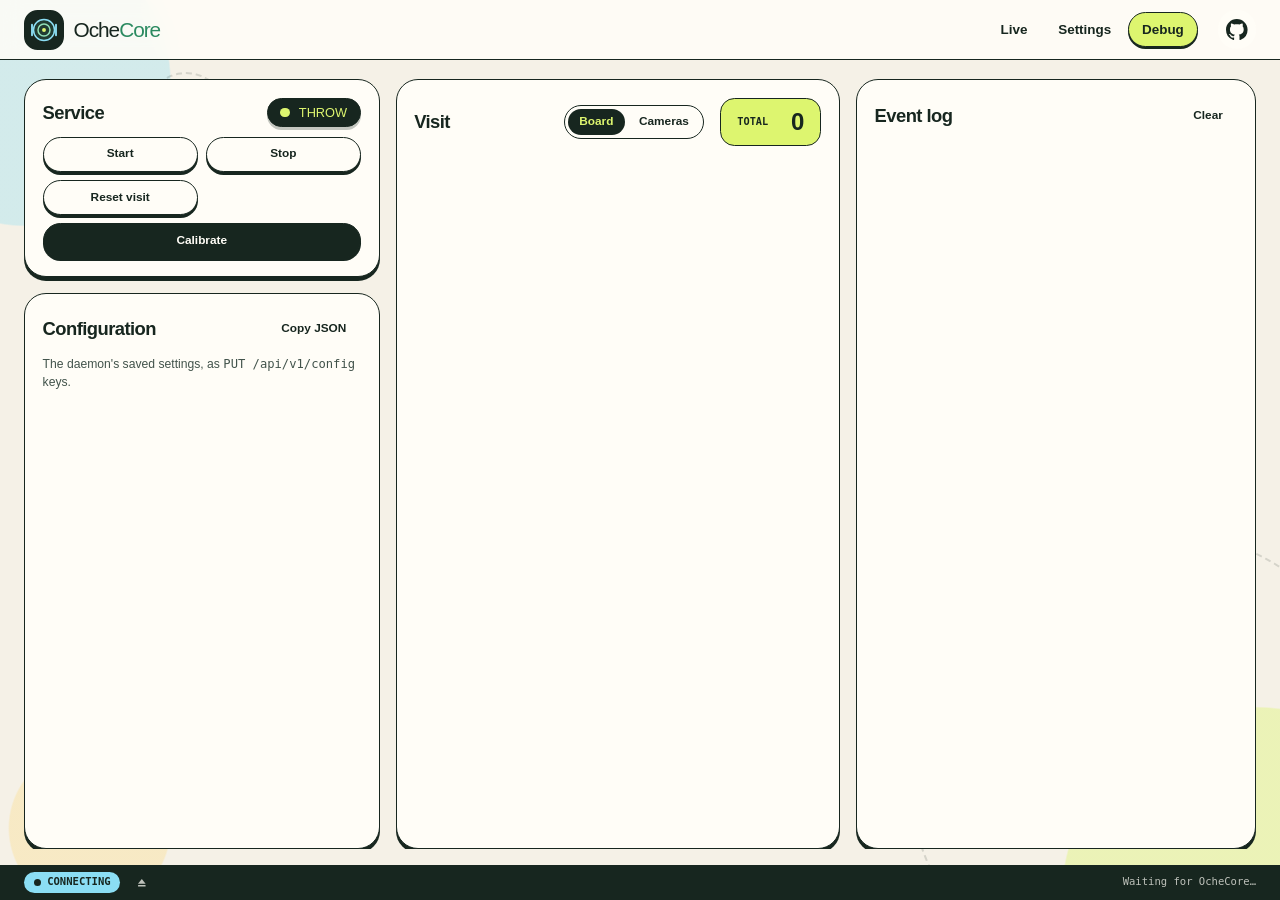
==== commit b9e0426f: "feat(ui): add an Autodarts-like status bar and an events toggle - The status bar carries Start/Stop," ====
--- a/crates/oche-api/ui/debug/index.html
+++ b/crates/oche-api/ui/debug/index.html
@@ -28,7 +28,7 @@
       <a href="../settings/index.html">Settings</a>
       <a href="../debug/index.html" aria-current="page">Debug</a>
     </nav>
-    <a class="help-link" href="https://github.com/mondeggo/OcheCore" target="_blank" rel="noreferrer" aria-label="Open the OcheCore documentation">?</a>
+    <a class="help-link" href="https://github.com/mondeggo/OcheCore" target="_blank" rel="noreferrer" aria-label="OcheCore on GitHub: documentation and source" title="OcheCore on GitHub"><svg viewBox="0 0 16 16" aria-hidden="true"><path fill="currentColor" d="M8 0c4.42 0 8 3.58 8 8a8.013 8.013 0 0 1-5.45 7.59c-.4.08-.55-.17-.55-.38 0-.27.01-1.13.01-2.2 0-.75-.25-1.23-.54-1.48 1.78-.2 3.65-.88 3.65-3.95 0-.88-.31-1.59-.82-2.15.08-.2.36-1.02-.08-2.12 0 0-.67-.22-2.2.82-.64-.18-1.32-.27-2-.27-.68 0-1.36.09-2 .27-1.53-1.03-2.2-.82-2.2-.82-.44 1.1-.16 1.92-.08 2.12-.51.56-.82 1.28-.82 2.15 0 3.06 1.86 3.75 3.64 3.95-.23.2-.44.55-.51 1.07-.46.21-1.61.55-2.33-.66-.15-.24-.6-.83-1.23-.82-.67.01-.27.38.01.53.34.19.73.9.82 1.13.16.45.68 1.31 2.69.94 0 .67.01 1.3.01 1.49 0 .21-.15.45-.55.38A7.995 7.995 0 0 1 0 8c0-4.42 3.58-8 8-8Z"/></svg></a>
   </header>
 
   <main class="page-shell" id="main-content">
--- a/crates/oche-api/ui/assets/style.css
+++ b/crates/oche-api/ui/assets/style.css
@@ -212,12 +212,22 @@
   width: 2.4rem;
   height: 2.4rem;
   place-items: center;
-  border: 1.5px solid var(--ink);
   border-radius: 50%;
+  color: var(--ink);
   background: var(--paper);
-  font-family: var(--display);
-  font-weight: 900;
   text-decoration: none;
+}
+
+/* GitHub's mark (Octicons, MIT; licenses/README.md). */
+.help-link svg {
+  width: 1.35rem;
+  height: 1.35rem;
+}
+
+.help-link:hover,
+.help-link:focus-visible {
+  color: var(--paper);
+  background: var(--ink);
 }
 
 /* Section links: Live, Settings, Debug. */
@@ -1195,6 +1205,11 @@
   gap: 1.2rem;
 }
 
+/* Events hidden: the board takes the whole width. */
+.home-layout.is-events-hidden {
+  grid-template-columns: minmax(0, 1fr);
+}
+
 .home-play {
   display: flex;
   min-height: 0;
@@ -1214,6 +1229,36 @@
 
 .event-panel h2 {
   margin-bottom: 0.6rem;
+}
+
+.event-panel .panel-header h2 {
+  margin-bottom: 0;
+}
+
+/* The detector's accuracy since its last reset; links to Settings. */
+.accuracy-count {
+  padding: 0.2rem 0.7rem;
+  border: 1.5px solid var(--line);
+  border-radius: 999px;
+  color: var(--ink-soft);
+  font-family: var(--mono);
+  font-size: 0.66rem;
+  font-weight: 800;
+  text-decoration: none;
+  white-space: nowrap;
+}
+
+.accuracy-count:hover,
+.accuracy-count:focus-visible {
+  border-color: var(--ink);
+  color: var(--ink);
+}
+
+.accuracy-summary {
+  margin: 0;
+  font-family: var(--mono);
+  font-size: 0.8rem;
+  font-weight: 700;
 }
 
 .event-feed {
@@ -1458,6 +1503,62 @@
 
 .status-preview {
   margin-left: auto;
+}
+
+/* Board controls beside the state, and readouts on the right. */
+.status-actions,
+.status-right,
+.status-item {
+  display: inline-flex;
+  align-items: center;
+}
+
+.status-actions {
+  gap: 0.15rem;
+  margin-left: -0.6rem;
+}
+
+.status-right {
+  gap: 1.2rem;
+  margin-left: auto;
+}
+
+.status-right .status-preview {
+  margin-left: 0;
+}
+
+.status-item {
+  gap: 0.35rem;
+}
+
+.status-icon {
+  width: 0.85rem;
+  height: 0.85rem;
+  flex: none;
+}
+
+.status-action {
+  display: inline-grid;
+  width: 1.5rem;
+  height: 1.5rem;
+  place-items: center;
+  padding: 0;
+  border: 0;
+  border-radius: 0.4rem;
+  color: rgba(255, 253, 247, 0.72);
+  background: transparent;
+  cursor: pointer;
+}
+
+.status-action:hover,
+.status-action:focus-visible {
+  color: var(--ink);
+  background: var(--lime);
+}
+
+.status-action:disabled {
+  opacity: 0.4;
+  cursor: wait;
 }
 
 .toast {
